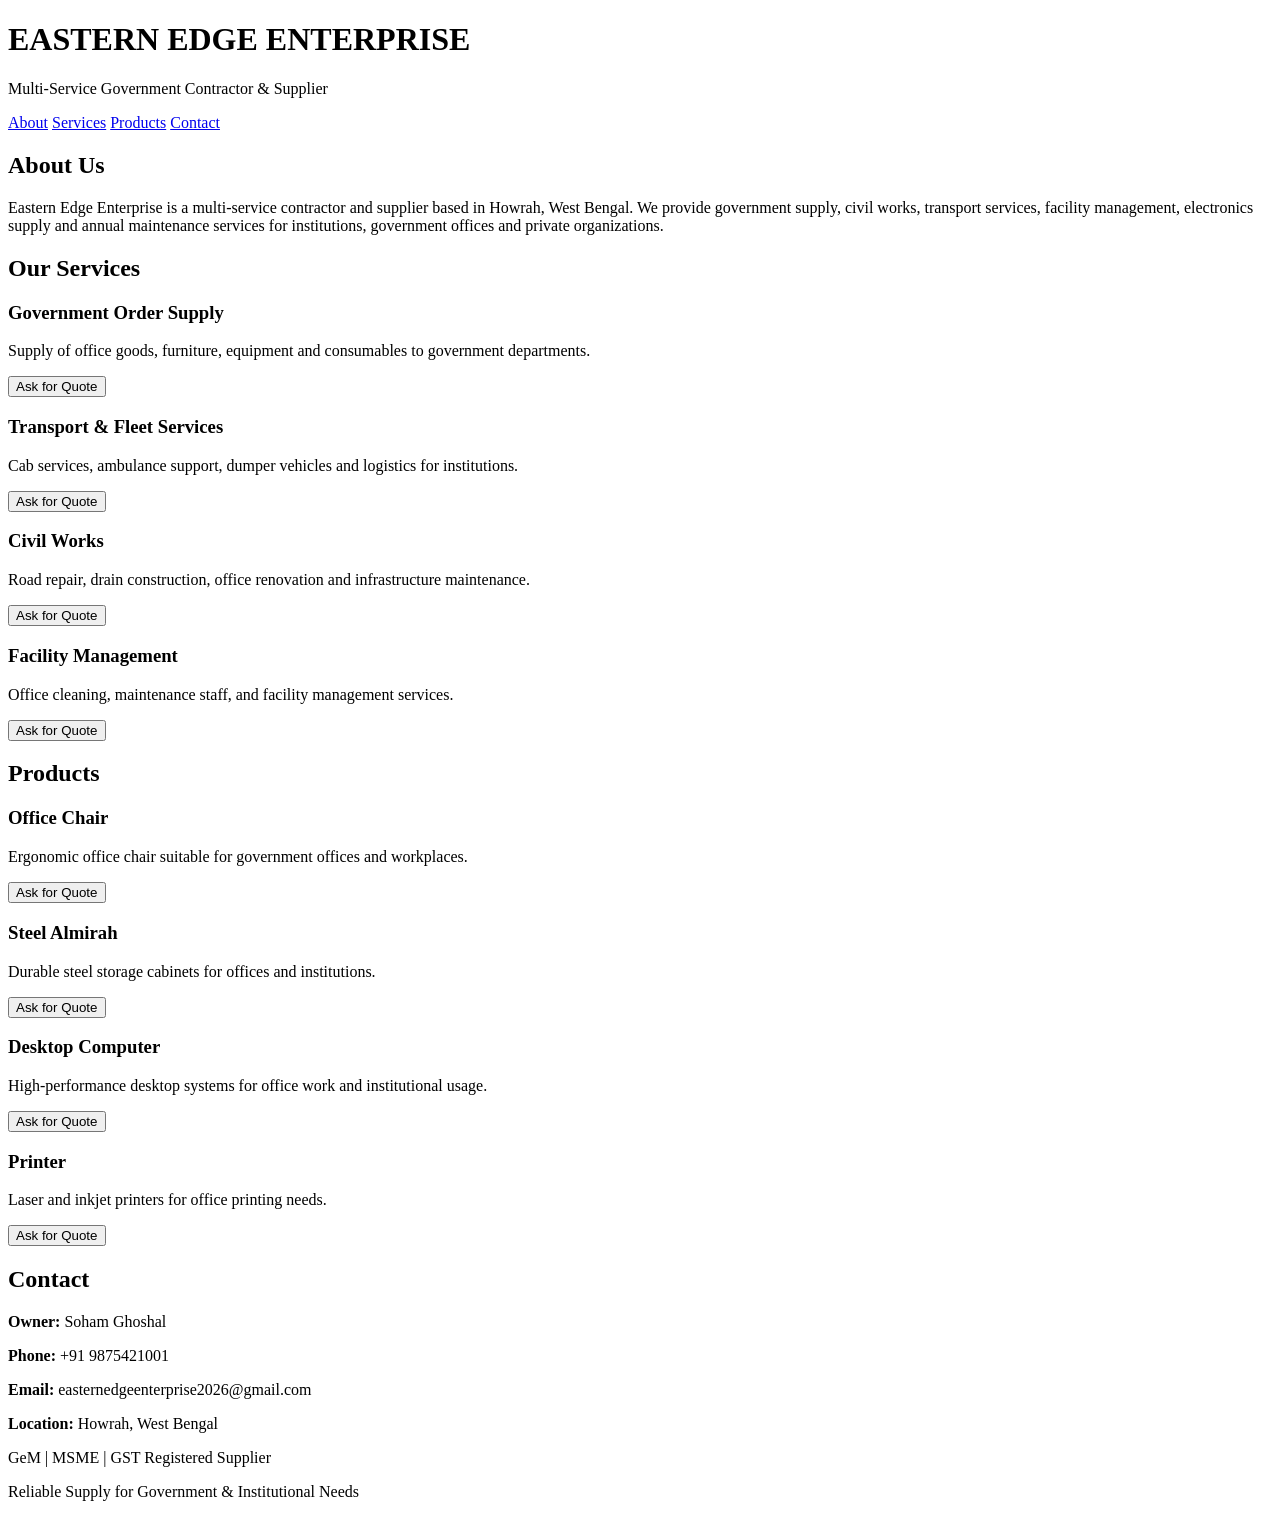
==== index.html @ b65b9cdf "Create index.html" ====
<!DOCTYPE html>
<html lang="en">
<head>
<meta charset="UTF-8">
<meta name="viewport" content="width=device-width, initial-scale=1.0">
<title>Eastern Edge Enterprise</title>
<link rel="stylesheet" href="style.css">
</head>

<body>

<header>
<h1>EASTERN EDGE ENTERPRISE</h1>
<p>Multi-Service Government Contractor & Supplier</p>
</header>

<nav>
<a href="#about">About</a>
<a href="#services">Services</a>
<a href="#products">Products</a>
<a href="#contact">Contact</a>
</nav>

<section id="about">
<h2>About Us</h2>
<p>
Eastern Edge Enterprise is a multi-service contractor and supplier based in Howrah, West Bengal.
We provide government supply, civil works, transport services, facility management,
electronics supply and annual maintenance services for institutions, government offices
and private organizations.
</p>
</section>

<section id="services">

<h2>Our Services</h2>

<div class="card">
<h3>Government Order Supply</h3>
<p>Supply of office goods, furniture, equipment and consumables to government departments.</p>
<button onclick="askQuote('Government Order Supply')">Ask for Quote</button>
</div>

<div class="card">
<h3>Transport & Fleet Services</h3>
<p>Cab services, ambulance support, dumper vehicles and logistics for institutions.</p>
<button onclick="askQuote('Transport & Fleet Services')">Ask for Quote</button>
</div>

<div class="card">
<h3>Civil Works</h3>
<p>Road repair, drain construction, office renovation and infrastructure maintenance.</p>
<button onclick="askQuote('Civil Works')">Ask for Quote</button>
</div>

<div class="card">
<h3>Facility Management</h3>
<p>Office cleaning, maintenance staff, and facility management services.</p>
<button onclick="askQuote('Facility Management')">Ask for Quote</button>
</div>

</section>

<section id="products">

<h2>Products</h2>

<div class="card">
<h3>Office Chair</h3>
<p>Ergonomic office chair suitable for government offices and workplaces.</p>
<button onclick="askQuote('Office Chair')">Ask for Quote</button>
</div>

<div class="card">
<h3>Steel Almirah</h3>
<p>Durable steel storage cabinets for offices and institutions.</p>
<button onclick="askQuote('Steel Almirah')">Ask for Quote</button>
</div>

<div class="card">
<h3>Desktop Computer</h3>
<p>High-performance desktop systems for office work and institutional usage.</p>
<button onclick="askQuote('Desktop Computer')">Ask for Quote</button>
</div>

<div class="card">
<h3>Printer</h3>
<p>Laser and inkjet printers for office printing needs.</p>
<button onclick="askQuote('Printer')">Ask for Quote</button>
</div>

</section>

<section id="contact">

<h2>Contact</h2>

<p><strong>Owner:</strong> Soham Ghoshal</p>
<p><strong>Phone:</strong> +91 9875421001</p>
<p><strong>Email:</strong> easternedgeenterprise2026@gmail.com</p>
<p><strong>Location:</strong> Howrah, West Bengal</p>

</section>

<footer>

<p>GeM | MSME | GST Registered Supplier</p>
<p>Reliable Supply for Government & Institutional Needs</p>

</footer>

<script src="script.js"></script>

</body>
</html>
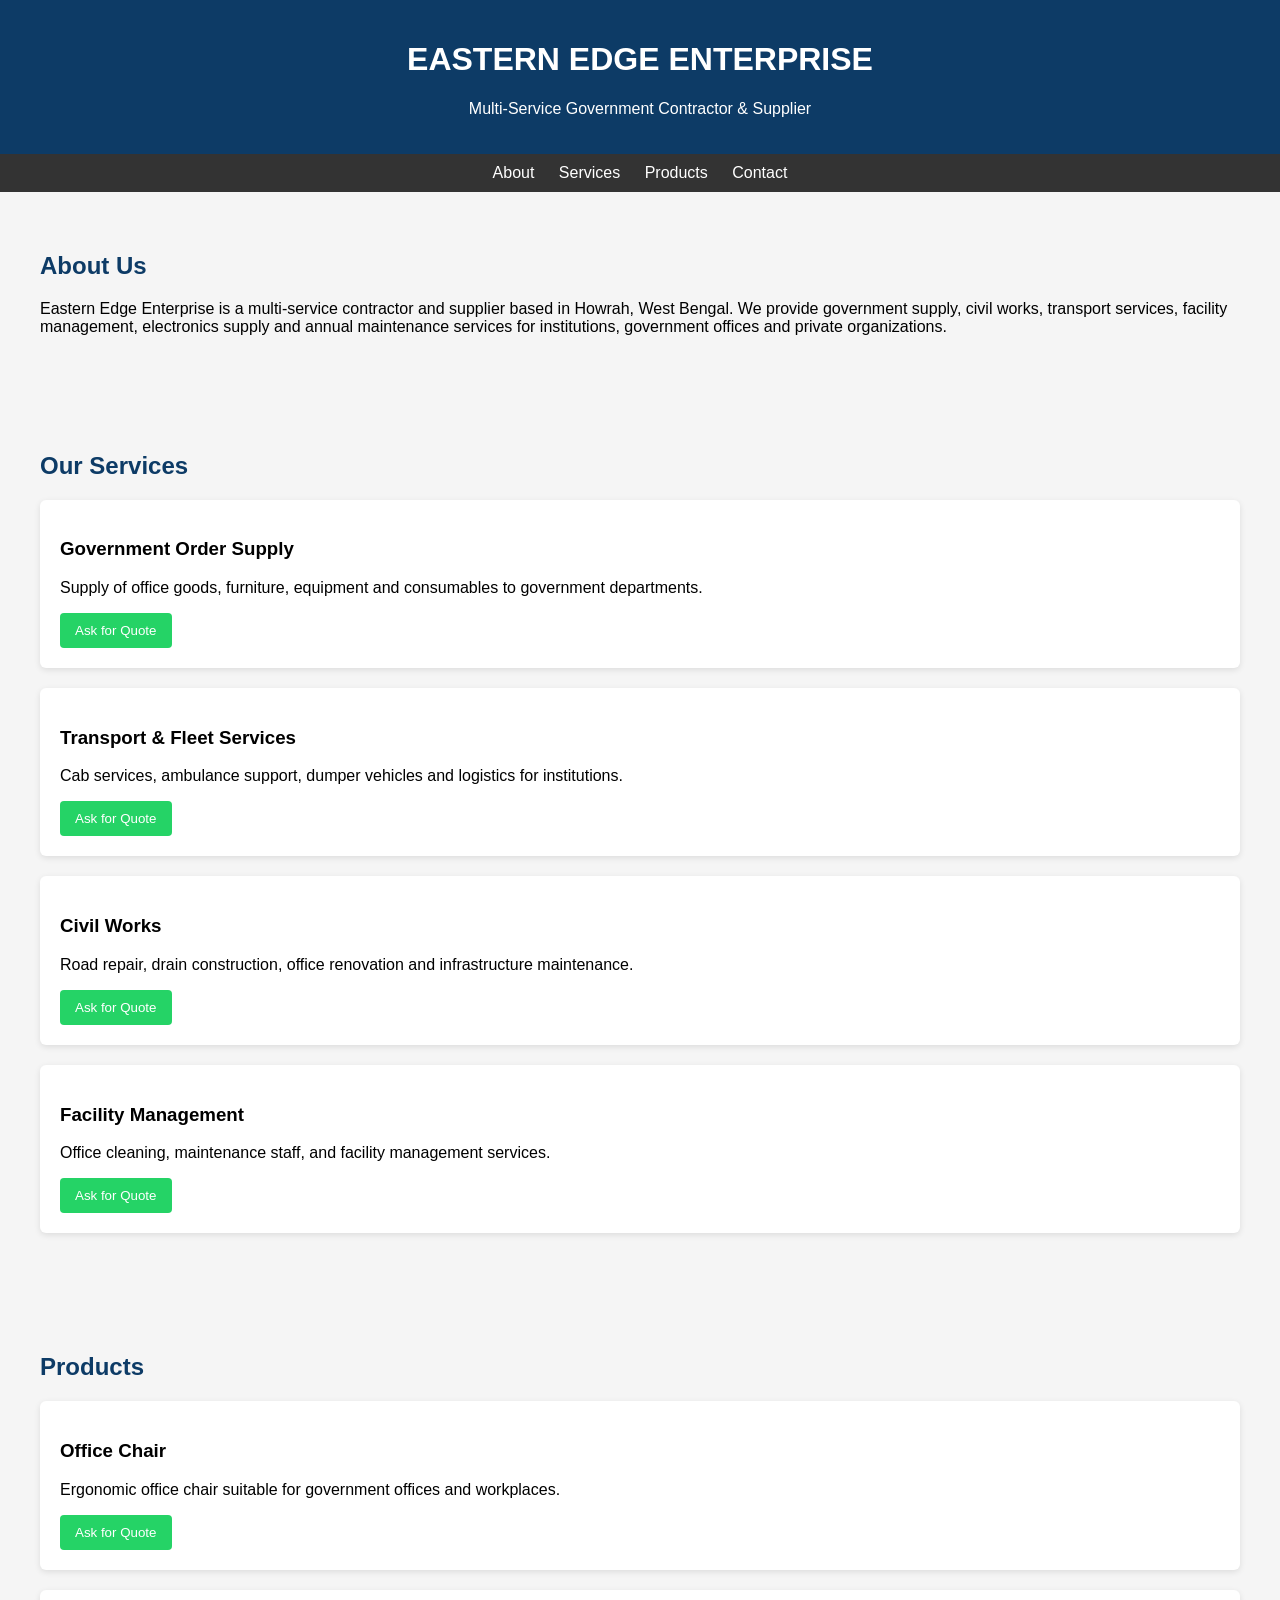
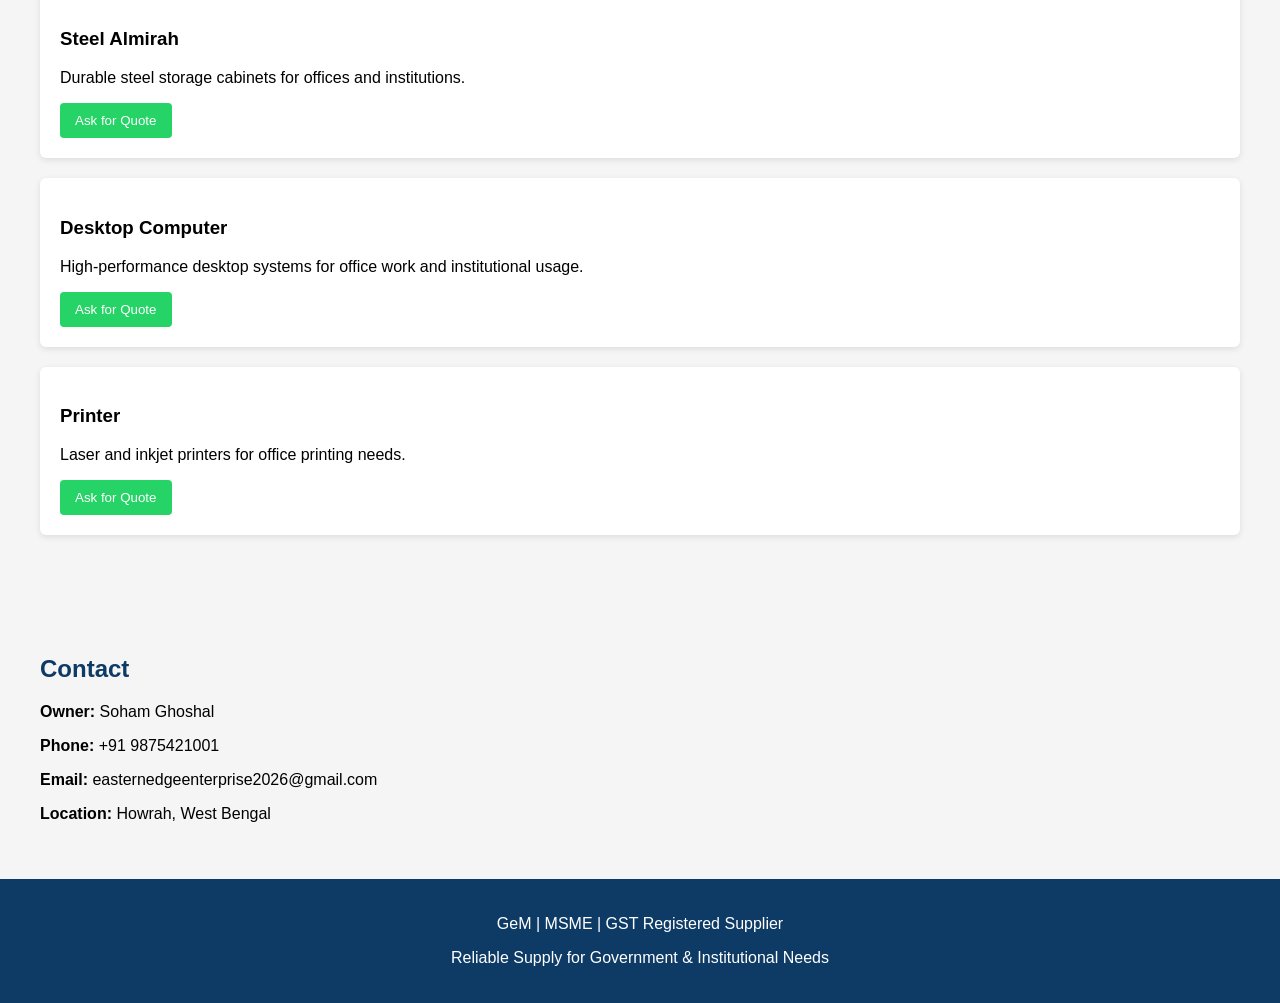
==== commit c93bb941: "Update index.html" ====
--- a/index.html
+++ b/index.html
@@ -15,10 +15,10 @@
 </header>
 
 <nav>
-<a href="#about">About</a>
-<a href="#services">Services</a>
-<a href="#products">Products</a>
-<a href="#contact">Contact</a>
+<a href="#about.html">About</a>
+<a href="#services.html">Services</a>
+<a href="products.html">Products</a>
+<a href="#contact.html">Contact</a>
 </nav>
 
 <section id="about">
--- a/style.css
+++ b/style.css
@@ -0,0 +1,60 @@
+body{
+font-family: Arial;
+margin:0;
+background:#f5f5f5;
+}
+
+header{
+background:#0d3b66;
+color:white;
+text-align:center;
+padding:20px;
+}
+
+nav{
+background:#333;
+padding:10px;
+text-align:center;
+}
+
+nav a{
+color:white;
+margin:10px;
+text-decoration:none;
+}
+
+section{
+padding:40px;
+}
+
+h2{
+color:#0d3b66;
+}
+
+.card{
+background:white;
+padding:20px;
+margin:20px 0;
+border-radius:6px;
+box-shadow:0 2px 6px rgba(0,0,0,0.1);
+}
+
+button{
+background:#25D366;
+color:white;
+border:none;
+padding:10px 15px;
+border-radius:4px;
+cursor:pointer;
+}
+
+button:hover{
+background:#1ebc59;
+}
+
+footer{
+background:#0d3b66;
+color:white;
+text-align:center;
+padding:20px;
+}
